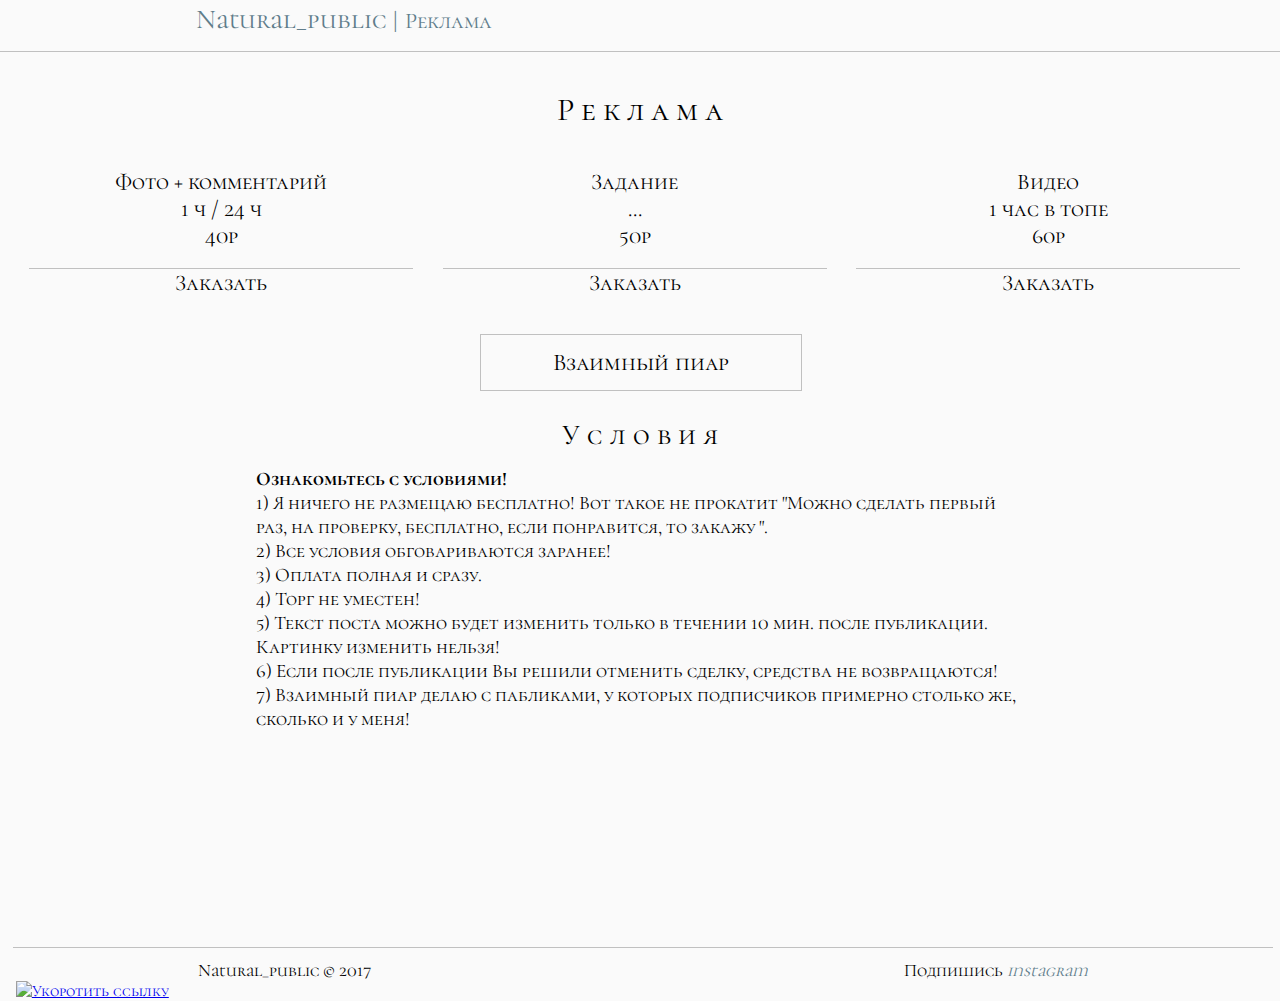
==== natural_public advertising.html @ 7ac5032c "Update natural_public advertising.html" ====
<!DOCTYPE html>
<html>
    <head>
		<meta http-equiv="Content-Type" content="text/html; charset=UTF-8"/>
		<meta name="keywords" content="nature, public, реклама в инстаграме, площадка для рекламы в инстаграме, самые интересные паблики в инстаграмме, природа мира, самая красивая природа в мире, " />
		<meta name="description" content="Хотите увидеть самые красивые места в мире и почитать разные статьи о них, тогда вам к нам. Тут вы увидите самые красивые места нашей планеты и ..." />
		<link href="style/natural_public style.css" rel="stylesheet" type="text/css" />
	    	<meta name="viewport" content="width=device-width, initial-scale=1.0">
		<link href="style/natural_public media.css" rel="stylesheet" type="text/css" />
		<link href="https://fonts.googleapis.com/css?family=Cormorant+Unicase|Dosis|Open+Sans+Condensed:300" rel="stylesheet"> 
		<link href="img/Naturalpublicicon.jpg" rel="shortcut icon" type="image/x-icon" />       <!--Эмблема сайта --> 
		<script type="text/javascript" src="https://code.jquery.com/jquery-3.2.1.min.js"></script>
		<title> Natural_public | Реклама </title>
	</head>
	<body>
		<div class="not-footer">
			<header>
				<span class="nature"><a href="https://www.instagram.com/natural_public/" class="a"><span class="pablic">Natural_public</span></a> |</span>
				<!-- <input type="submit" value="Подписаться" class="input"> -->
				<span class="input" >Реклама</span>
				
			</header>
			<div class="content">
				<center>
						<span class="AdvertisingText">Р е к л а м а</span>
						<div class="AdvertisingBlock" title="1 час в топе, 24 час в ленте">
							<span>Фото + комментарий</span><p>1 ч / 24 ч </p><p>40р</p><a href="https://vk.com/nature_public_advertising" style="text-decoration: none;"><div class="order">Заказать</div></a>
						</div>
						<div class="AdvertisingBlock">
							<span>Задание </span><p>...</p><p>50р</p><a href="https://vk.com/nature_public_advertising" style="text-decoration: none;"><div class="order">Заказать</div></a>
						</div>
						<div class="AdvertisingBlock">
							<span>Видео </span><p>1 час в топе</p><p>60р</p><a href="https://vk.com/nature_public_advertising" style="text-decoration: none;"><div class="order">Заказать</div></a>
						</div>
						<a href="https://www.instagram.com/natural_public/" style="text-decoration: none;">
							<div class="cooperationBlock">
								Взаимный пиар
							</div>
						</a>
						<div class="conditionsBlock">
							<span class="headConditions">У с л о в и я</span>
							<b>Ознакомьтесь с условиями!</b><br/> 1) Я ничего не размещаю бесплатно! Вот такое не прокатит "Можно сделать первый раз, на проверку, бесплатно, если понравится, то закажу ".<br/> 2) Все условия обговариваются заранее! <br/>
							3) Оплата полная и сразу.<br/> 4) Торг не уместен! <br/>5) Текст поста можно будет изменить только в течении 10 мин. после публикации. Картинку изменить нельзя!<br/> 6) Если после публикации Вы решили отменить сделку, средства не возвращаются! <br/>
							7) Взаимный пиар делаю с пабликами, у которых подписчиков примерно столько же, сколько и у меня! 
						</div>
				</center>
			</div>
			</div>
		<div class="before-footer">
			
		</div>
		</div>
		<footer>
			<div class="follov">Подпишись <a href="https://www.instagram.com/natural_public/" class="a"><i class="i"> instagram</i></a></div>
			<!-- <div class="statistics">5 208 подписчиков</div> -->
			<div class="footer-nature"><span>Natural_public &copy; 2017 </span></div>
			
			<div id="qoo-counter">
<a href="http://qooi.ru/" title="Сервис коротких ссылок">
<img src="http://qooi.ru/counter/standard/009.png" alt="Укоротить ссылку">
<div id="qoo-counter-visits"></div>
<div id="qoo-counter-views"></div>
</a>
</div>
<script type="text/javascript" src="http://qoo.by/counter.js"></script>

		</footer>
		<script type="text/javascript" src="JavaScript/jQ.js"></script>
		<!-- <script src="https://mssg.me/widget/natural_public" async></script> -->
	</body>
</html>
---- style/natural_public style.css ----
@charset "UTF-8";
* {
	margin: 0;
	padding: 0;
	font-family: 'Cormorant Unicase',sans-serif;
}

html, body {
	width: 100%;
	height: 100%;
	background-color: #fafafa;
}

.not-footer {
	min-height: 100%;
	width: 100%;
}

.a {
	text-decoration: none;
}

.before-footer {
	width: 99%;
	height: 47px;
	border: 1px /* solid #000 */;
	float: left;
}

/* header */

header {
	height: 45px;
	border-bottom: 1px solid silver;
	padding: 3px;
	padding-top: 3px;
/* 	z-index: 9999;
	position: fixed;
	width: 100%;
 	background-color: #FAFAFA; */
}

.nature {
	font-size: 1.7em;
	margin-left: 7.1em;
	color: #607D8B; 
}

.pablic {
	color: #607D8B;
}

.pablic:hover {
	color: #ff5722;
	transition: all.6s ease;
}


.input {
	color: #607D8B;
	margin-left: 0.2%;
	transition: all.6s ease;
}


/* content */

.cooperationBlock {
	border: 1px solid silver;
	width: 25%;
	margin-left: 37.5%;
	margin-right: 37.5%;
	margin-top: 2%;
	margin-bottom: 2%;
	font-size: 1.5em;
	text-align: center;
	float: left;
	padding-top: 1%;
	padding-bottom: 1%;
	color: #000;
	transition: all.6s ease;
}

.cooperationBlock:hover {
	color: #ffe57f;
	border-radius: 12px;
	background-color: #ff5722;
	border: 1px solid #FAFAFA;
	transition: all.5s ease;
}

.conditionsBlock {
	/* border: 1px solid silver; */
	float: left;
	width: 60%;
	margin-left: 20%;
	margin-right: 20%;
	text-align: left;
	font-size: 1.2em;
}

.headConditions {
	font-size: 1.5em;
	text-align: center;
	display: block;
	margin-bottom: 2%;
}

/*Не удалять!!*/

/* advertising================ */

.advertising {
	/* border: 1px solid #000; */
	width: 68%;
	float: left;
	min-height: 150px;
	margin-left: 16%;
	margin-right: 16%;
	margin-top: 2%;
	text-align: center;
}

.AdvertisingText {
	/* border: 1px solid silver; */
	font-size: 2em;
	display: block;
	margin-top: 3%;
}

.AdvertisingBlock {
	/* border: 1px solid silver; */
	float: left;
	width: 30%;
	margin-left: 2.3%;
	margin-bottom: 1%;
	margin-top: 3%;
	min-height: 100px;
	font-size: 1.4em;
}

.order {
	/* border: 1px solid silver; */
	border-top: 1px solid silver;
	font-size: 1em;
	margin-top: 5%;
	color: #000;
	transition: all.6s ease;
	display: block;
}

.order:hover {
	color: #fff;
	border-radius: 12px;
	background-color: #ff5722;
	transition: all.4s ease;
}

/* footer */

footer {
	border-top: 1px solid silver;
	height: 45px;
	padding: 3px;
	width: 98%;
	margin-left: 1%;
	margin-right: 1%;
	float: left;
}

.follov {
	float: right;
	margin-right: 14.5%;
	margin-top: 0.7%;
	font-size: 1.1em;
}

.i {
	color: #607D8B;
	transition: all.6s ease;
}

.i:hover {
	color: #ff5722;
	transition: all.6s ease;
}

.footer-nature {
	margin-left: 14.5%;
	margin-top: 0.7%;
	font-size: 1.1em;
}
---- style/natural_public media.css ----
@media only screen and (min-width: 1920px) {
	 .nature {
		 font-size: 1.9em;
	 }
	 
	 .input {
		 font-size: 1.5em;
	 }
	 
	 .text-img {
		 font-size: 1.2em;
	 }
	 
	 .podpis {
		font-size: 1.3em;
	}
	
	.primer {
		font-size: 1.3em;
	}
	
	.text {
		font-size: 1.2em;
	}
	
	.podrobnee {
		font-size: 1.2em;
	}
	
	.AdvertisingText {
		font-size: 2.2em;
	}
	
	.AdvertisingBlock {
		font-size: 1.6em;
	}
	
	.order {
		font-size: 1.2em;
	}
	
	.footer-nature {
		font-size: 1.3em;
	}
	
	.follov {
		font-size: 1.3em;
	}
 }
 
  @media only screen and (max-width: 1400px) {
	 .nature {
		 font-size: 1.8em;
	 }
	 
	 .input {
		 font-size: 1.5em;
	 }
	 
	 .text-img {
		 font-size: 1.1em;
	 }
	 
	 .podpis {
		font-size: 1.2em;
	}
	
	.primer {
		font-size: 1.2em;
	}
	
	.text {
		font-size: 1.1em;
	}
	
	.podrobnee {
		font-size: 1.1em;
	}
	
	.AdvertisingText {
		font-size: 2.1em;
	}
	
	.AdvertisingBlock {
		font-size: 1.5em;
	}
	
	.order {
		font-size: 1.1em;
	}
	
	.footer-nature {
		font-size: 1.2em;
	}
	
	.follov {
		font-size: 1.2em;
	}
 }
 
   @media only screen and (max-width: 1280px) {
	 .nature {
		 font-size: 1.7em;
	 }
	 
	 
	 
	 .input {
		 font-size: 1.4em;
	 }
	 
	 .text-img {
		 font-size: 1em;
	 }
	 
	 .podpis {
		font-size: 1.1em;
	}
	
	.primer {
		font-size: 1.1em;
	}
	
	.text {
		font-size: 1em;
	}
	
	.podrobnee {
		font-size: 1em;
	}
	
	.AdvertisingText {
		font-size: 2em;
	}
	
	.AdvertisingBlock {
		font-size: 1.4em;
	}
	
	.order {
		font-size: 1em;
	}
	
	.footer-nature {
		font-size: 1.1em;
	}
	
	.follov {
		font-size: 1.1em;
	}
 }
 
@media only screen and (max-width: 980px) {
		.nature {
		margin-left: 20%;
	}
	
	.AdvertisingBlock {
		font-size: 1.5em;
	}
	
	.input {
		font-size: 1.4em;
	}
	
	.world {
		width: 100%;
	}
	
	.hr {
		width: 100%;
	}
	
	.advertising {
		width: 100%;
		float: left;
		min-height: 150px;
		margin-left: 0%;
		margin-right: 0%;
		margin-top: 2%;
	}
}

@media only screen and (max-width: 768px) {
	.nature {
		margin-left: 20%;
	}
	
		.conditionsBlock {
		/* border: 1px solid silver; */
		float: left;
		width: 90%;
		margin-left: 5%;
		margin-right: 5%;
		text-align: left;
		font-size: 1.2em;
	}
	
		.input {
		font-size: 1.4em;
	}
	
		.cooperationBlock {
		border: 1px solid silver;
		width: 50%;
		margin-left: 25%;
		margin-right: 25%;
		margin-top: 2%;
		margin-bottom: 2%;
		font-size: 1.4em;
		text-align: center;
		float: left;
		padding-top: 1%;
		padding-bottom: 1%;
		color: #000;
		transition: all.6s ease;
	}
	
	
	.world {
		width: 100%;
	}
	
	.img {

		max-width: 100%;
		height: 270px;
		width: auto\9;
		border-radius: 300px;
		margin-top: 10px;
	}
	
	.hr {
		width: 100%;
	}
	
	.advertising {
		width: 100%;
		float: left;
		min-height: 150px;
		margin-left: 0%;
		margin-right: 0%;
		margin-top: 2%;
	}
	
	.litenant {
		width: 90%;
		padding: 3px;
		margin-left: 5%;
		margin-right: 5%;
		float: left;
		margin-bottom: 2%;
	}
	
	.AdvertisingBlock {
		/* border: 1px solid silver; */
		float: left;
		width: 90%;
		margin-left: 5%;
		margin-right: 5%;
		margin-bottom: 2%;
		margin-top: 3%;
		min-height: 100px;
		font-size: 1.6em;
	}
	
	.src {
		max-width: 100%;
		height: 360px;
		width: auto\9;
	}
	
	.podrobnee {
		font-size: 1.2em;
	}
	
	.text {
		width: 80%;
		min-height: 10px;
		display: block;
	}
}

@media only screen and (max-width: 500px) {

	.input {
		font-size: 1.3em;
	}
	
		.cooperationBlock {
		border: 1px solid silver;
		width: 90%;
		margin-left: 5%;
		margin-right: 5%;
		margin-top: 2%;
		margin-bottom: 2%;
		font-size: 1.4em;
		text-align: center;
		float: left;
		padding-top: 1%;
		padding-bottom: 1%;
		color: #000;
		transition: all.6s ease;
	}
	
	.world {
		width: 100%;
	}
	
	.img {

		max-width: 100%;
		height: 210px;
		width: auto\9;
		border-radius: 300px;
		margin-top: 10px;
	}
	
	.hr {
		width: 100%;
	}
	
	.advertising {
		width: 100%;
		float: left;
		min-height: 150px;
		margin-left: 0%;
		margin-right: 0%;
		margin-top: 2%;
	}
	
	.litenant {
		width: 90%;
		padding: 3px;
		margin-left: 5%;
		margin-right: 5%;
		float: left;
		margin-bottom: 2%;
	}
	
	.src {
		max-width: 100%;
		height: 360px;
		width: auto\9;
	}
	
	.podrobnee {
		font-size: 1.2em;
	}
	
	.text {
		width: 80%;
		min-height: 10px;
		display: block;
	}
	
	.nature {
		font-size: 1.7em;
		margin-left: 20%;
	}
	
	.conditionsBlock {
		/* border: 1px solid silver; */
		float: left;
		width: 90%;
		margin-left: 5%;
		margin-right: 5%;
		text-align: left;
		font-size: 1.2em;
	}
	
	.AdvertisingBlock {
		/* border: 1px solid silver; */
		float: left;
		width: 90%;
		margin-left: 5%;
		margin-right: 5%;
		margin-bottom: 2%;
		margin-top: 3%;
		min-height: 100px;
		font-size: 1.4em;
	}
	
	.order {
		border-top: 1px solid #FAFAFA;
		border-bottom: 1px solid silver;
		font-size: 1em;
		margin-top: 5%;
		color: #000;
		transition: all.6s ease;
		display: block;
	}
	
	.footer-nature {
		/* border: 1px solid silver; */
		margin-left: 0%;
		margin-top: 0.7%;
		font-size: 1.1em;
		display: block;
		width: 90%;
		margin-left: 5%;
		margin-right: 5%;
		text-align: center;
		float: left;
		margin-bottom: 3%;
	}
	
	.follov {
		/* border: 1px solid silver; */
		float: left;
		margin-right: 0%;
		margin-top: 0.7%;
		font-size: 1.1em;
		display: block;
		width: 90%;
		text-align: center;
		margin-top: 1%;
		margin-left: 5%;
		margin-right: 5%;
	}
	
		footer {
		width: 98%;
		margin-left: 0%;
		margin-right: 0%;
		float: left;
	}
}

@media only screen and (max-width: 380px) {
	.nature {
		margin-left: 2%;
	}

	.input {
		font-size: 1.3em;
		margin-left: 0.2%;
		transition: all.6s ease;
	}
	
	.conditionsBlock {
		/* border: 1px solid silver; */
		float: left;
		width: 90%;
		margin-left: 5%;
		margin-right: 5%;
		text-align: left;
		font-size: 1.2em;
	}
	
	.cooperationBlock {
		border: 1px solid silver;
		width: 90%;
		margin-left: 5%;
		margin-right: 5%;
		margin-top: 2%;
		margin-bottom: 2%;
		font-size: 1.4em;
		text-align: center;
		float: left;
		padding-top: 1%;
		padding-bottom: 1%;
		color: #000;
		transition: all.6s ease;
	}
	
	.headConditions {
		font-size: 1.4em;
		text-align: center;
		display: block;
		margin-bottom: 2%;
	}
	
	.text-img {
		text-align: left;
	}
	
	.hr {
		width: 100%;
	}
	
	.advertising {
		width: 100%;
		float: left;
		min-height: 150px;
		margin-left: 0%;
		margin-right: 0%;
		margin-top: 2%;
	}
	
	.litenant {
		width: 90%;
		padding: 3px;
		margin-left: 3%;
		margin-right: 3%;
		float: left;
		margin-bottom: 5%;
	}
	
	.src {
		max-width: 100%;
		height: 260px;
		width: auto\9;
	}
	
	.podrobnee {
		font-size: 1.2em;
	}
	
	.text {
		width: 80%;
		min-height: 10px;
		display: block;
	}
	
	.nature {
		font-size: 1.7em;
	}
	
	.AdvertisingBlock {
		/* border: 1px solid silver; */
		float: left;
		width: 90%;
		margin-left: 5%;
		margin-right: 5%;
		margin-bottom: 2%;
		margin-top: 3%;
		min-height: 100px;
		font-size: 1.4em;
	}
	
	.AdvertisingText {
		margin-bottom: 3%;
	}
	
	.order {
		border-top: 1px solid #FAFAFA;
		border-bottom: 1px solid silver;
		font-size: 1em;
		margin-top: 5%;
		color: #000;
		transition: all.6s ease;
		display: block;
	}
	
	.footer-nature {
		/* border: 1px solid silver; */
		margin-left: 0%;
		margin-top: 0.7%;
		font-size: 1.1em;
		display: block;
		width: 90%;
		margin-left: 5%;
		margin-right: 5%;
		text-align: center;
		float: left;
		margin-bottom: 3%;
	}
	
	.follov {
		/* border: 1px solid silver; */
		float: left;
		margin-right: 0%;
		margin-top: 0.7%;
		font-size: 1.1em;
		display: block;
		width: 90%;
		text-align: center;
		margin-top: 1%;
		margin-left: 5%;
		margin-right: 5%;
	}
	
	footer {
		width: 98%;
		margin-left: 0%;
		margin-right: 0%;
		float: left;
	}
}
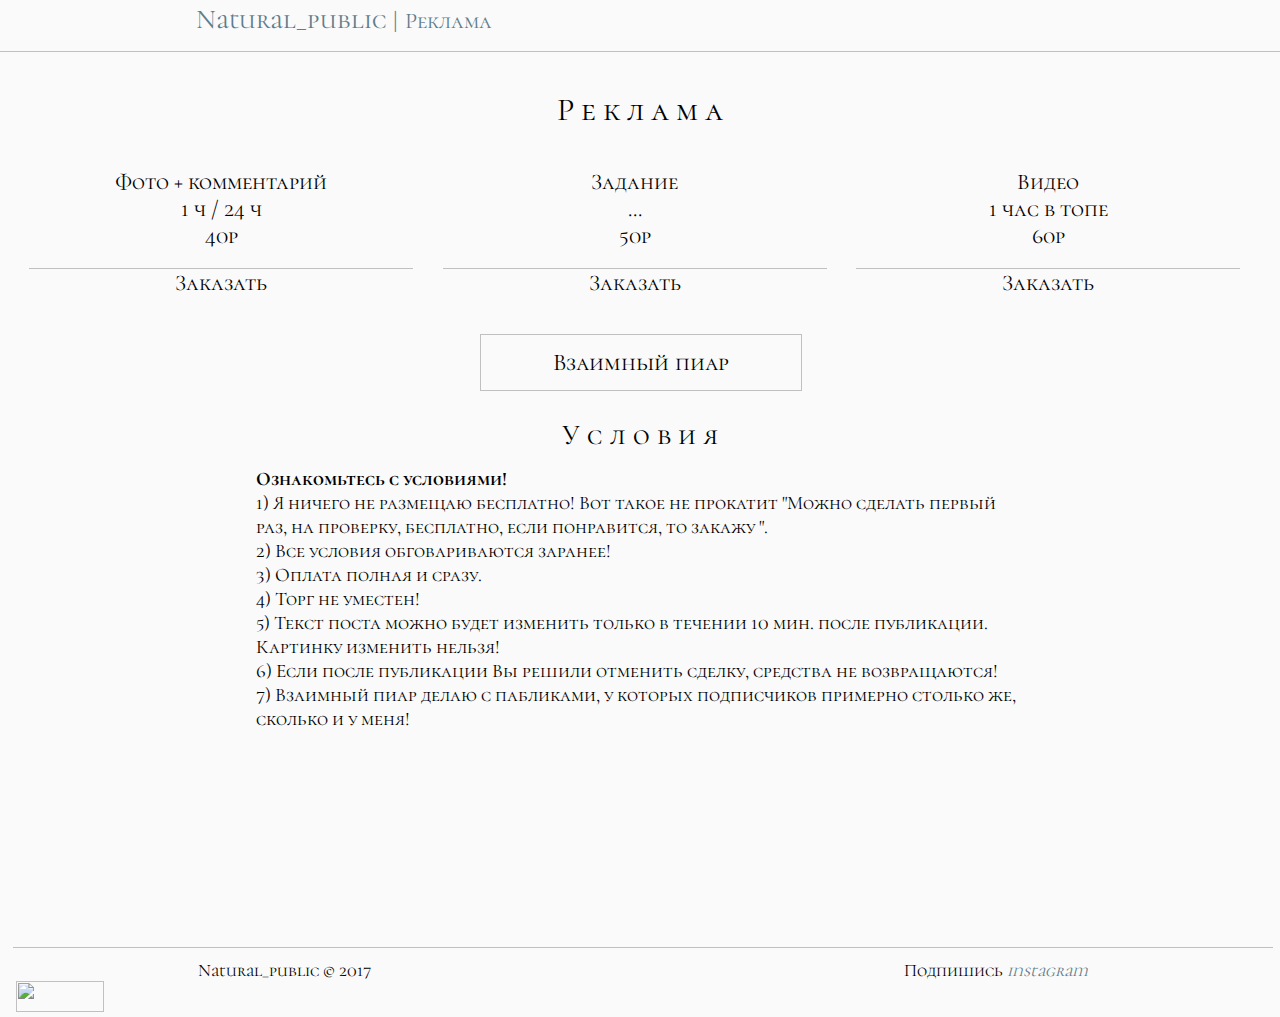
==== commit 2c4d2a06: "Update natural_public advertising.html" ====
--- a/natural_public advertising.html
+++ b/natural_public advertising.html
@@ -55,15 +55,18 @@
 			<!-- <div class="statistics">5 208 подписчиков</div> -->
 			<div class="footer-nature"><span>Natural_public &copy; 2017 </span></div>
 			
-			<div id="qoo-counter">
-<a href="http://qooi.ru/" title="Сервис коротких ссылок">
-<img src="http://qooi.ru/counter/standard/009.png" alt="Укоротить ссылку">
-<div id="qoo-counter-visits"></div>
-<div id="qoo-counter-views"></div>
-</a>
-</div>
-<script type="text/javascript" src="http://qoo.by/counter.js"></script>
-
+			<!--LiveInternet counter--><script type="text/javascript">
+document.write("<a href='//www.liveinternet.ru/click' "+
+"target=_blank><img src='//counter.yadro.ru/hit?t12.6;r"+
+escape(document.referrer)+((typeof(screen)=="undefined")?"":
+";s"+screen.width+"*"+screen.height+"*"+(screen.colorDepth?
+screen.colorDepth:screen.pixelDepth))+";u"+escape(document.URL)+
+";h"+escape(document.title.substring(0,150))+";"+Math.random()+
+"' alt='' title='LiveInternet: показано число просмотров за 24"+
+" часа, посетителей за 24 часа и за сегодня' "+
+"border='0' width='88' height='31'><\/a>")
+</script><!--/LiveInternet-->
+			
 		</footer>
 		<script type="text/javascript" src="JavaScript/jQ.js"></script>
 		<!-- <script src="https://mssg.me/widget/natural_public" async></script> -->
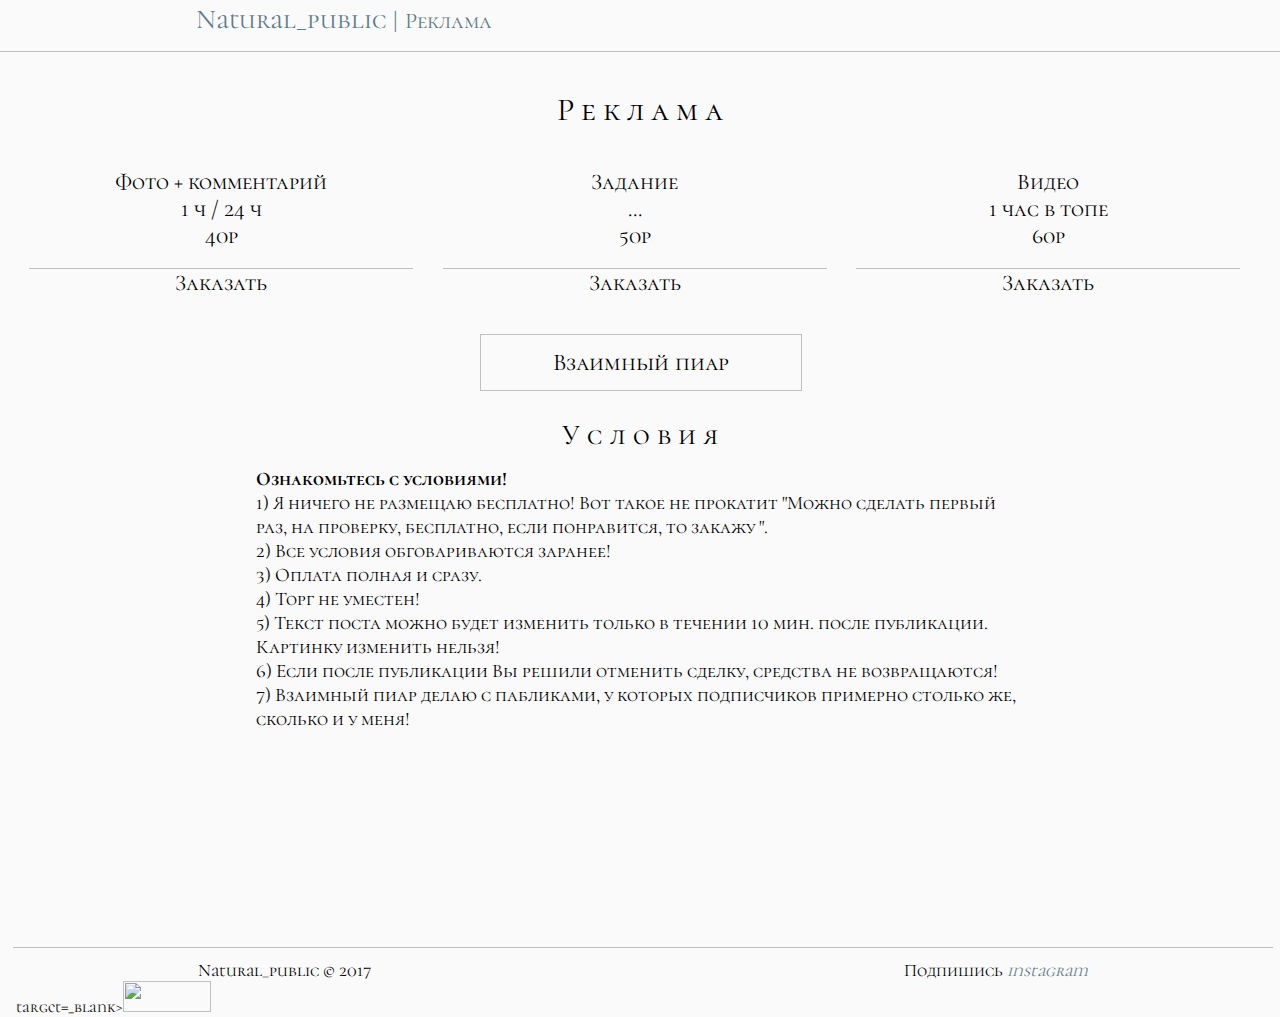
==== commit 546d64b4: "Update natural_public advertising.html" ====
--- a/natural_public advertising.html
+++ b/natural_public advertising.html
@@ -56,15 +56,14 @@
 			<div class="footer-nature"><span>Natural_public &copy; 2017 </span></div>
 			
 			<!--LiveInternet counter--><script type="text/javascript">
-document.write("<a href='//www.liveinternet.ru/click' "+
-"target=_blank><img src='//counter.yadro.ru/hit?t12.6;r"+
+document.write("target=_blank><img src='//counter.yadro.ru/hit?t12.6;r"+
 escape(document.referrer)+((typeof(screen)=="undefined")?"":
 ";s"+screen.width+"*"+screen.height+"*"+(screen.colorDepth?
 screen.colorDepth:screen.pixelDepth))+";u"+escape(document.URL)+
 ";h"+escape(document.title.substring(0,150))+";"+Math.random()+
-"' alt='' title='LiveInternet: показано число просмотров за 24"+
+"' alt='' title='Число просмотров за 24"+
 " часа, посетителей за 24 часа и за сегодня' "+
-"border='0' width='88' height='31'><\/a>")
+"border='0' width='88' height='31'>")
 </script><!--/LiveInternet-->
 			
 		</footer>
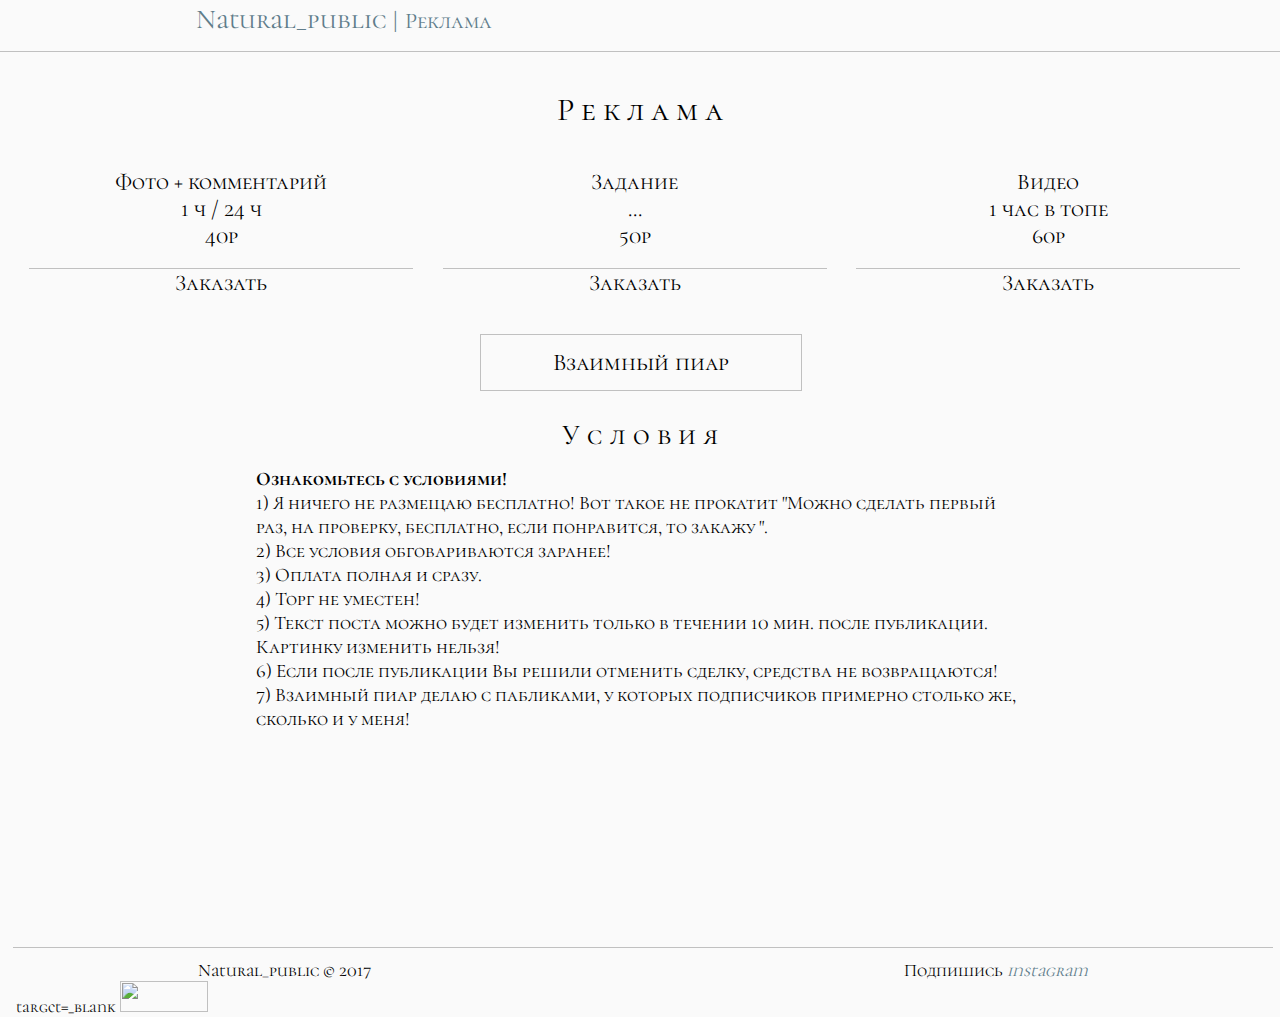
==== commit 09b791d4: "Update natural_public advertising.html" ====
--- a/natural_public advertising.html
+++ b/natural_public advertising.html
@@ -56,7 +56,7 @@
 			<div class="footer-nature"><span>Natural_public &copy; 2017 </span></div>
 			
 			<!--LiveInternet counter--><script type="text/javascript">
-document.write("target=_blank><img src='//counter.yadro.ru/hit?t12.6;r"+
+document.write("target=_blank <img src='//counter.yadro.ru/hit?t12.6;r"+
 escape(document.referrer)+((typeof(screen)=="undefined")?"":
 ";s"+screen.width+"*"+screen.height+"*"+(screen.colorDepth?
 screen.colorDepth:screen.pixelDepth))+";u"+escape(document.URL)+
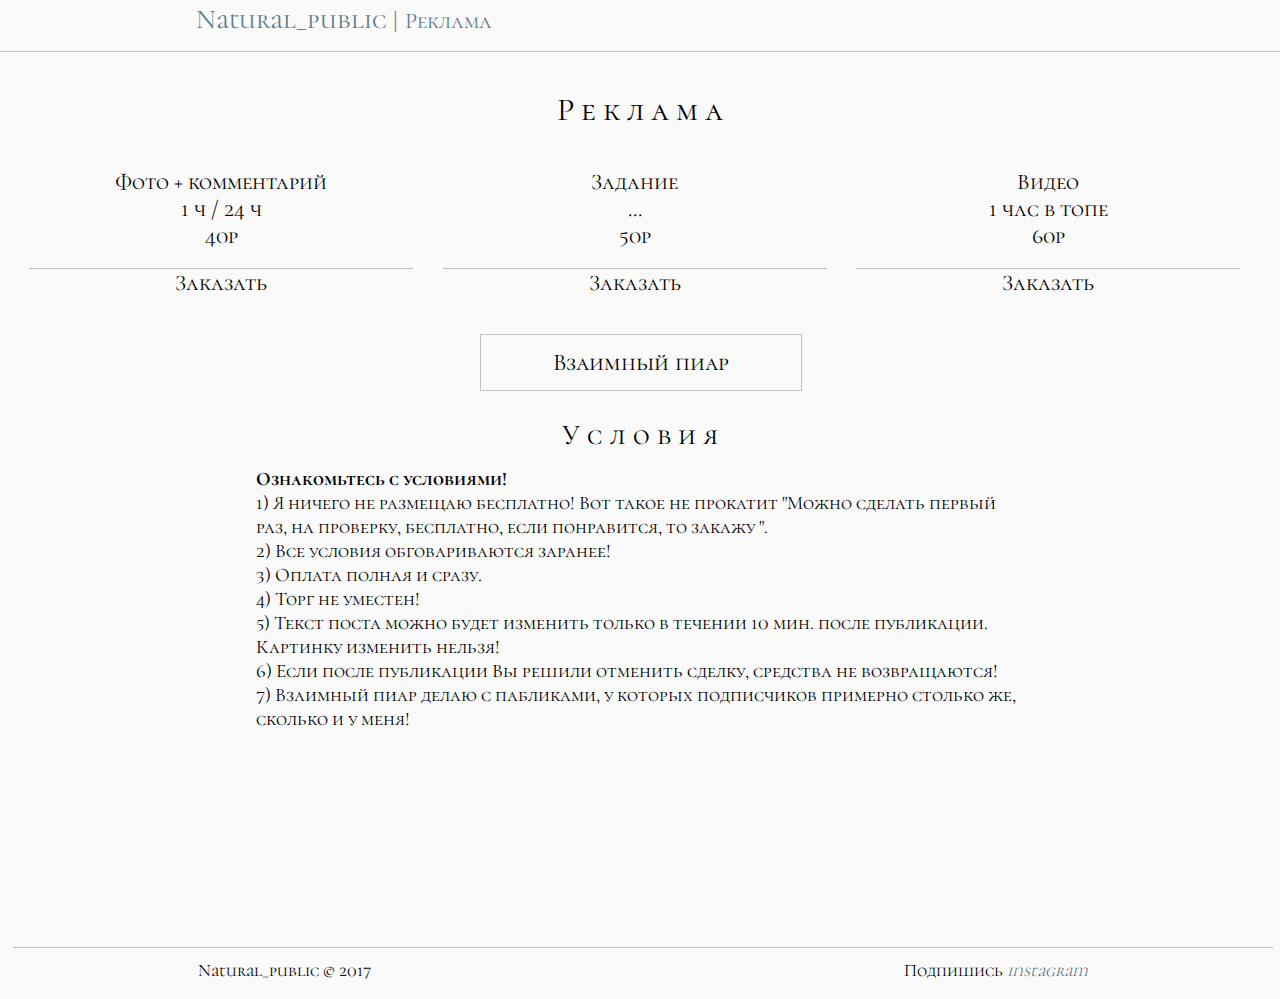
==== commit 8ac6ce4b: "Update natural_public advertising.html" ====
--- a/natural_public advertising.html
+++ b/natural_public advertising.html
@@ -56,7 +56,7 @@
 			<div class="footer-nature"><span>Natural_public &copy; 2017 </span></div>
 			
 			<!--LiveInternet counter--><script type="text/javascript">
-document.write("target=_blank <img src='//counter.yadro.ru/hit?t12.6;r"+
+document.write("target=_blank" <img src='//counter.yadro.ru/hit?t12.6;r"+
 escape(document.referrer)+((typeof(screen)=="undefined")?"":
 ";s"+screen.width+"*"+screen.height+"*"+(screen.colorDepth?
 screen.colorDepth:screen.pixelDepth))+";u"+escape(document.URL)+
